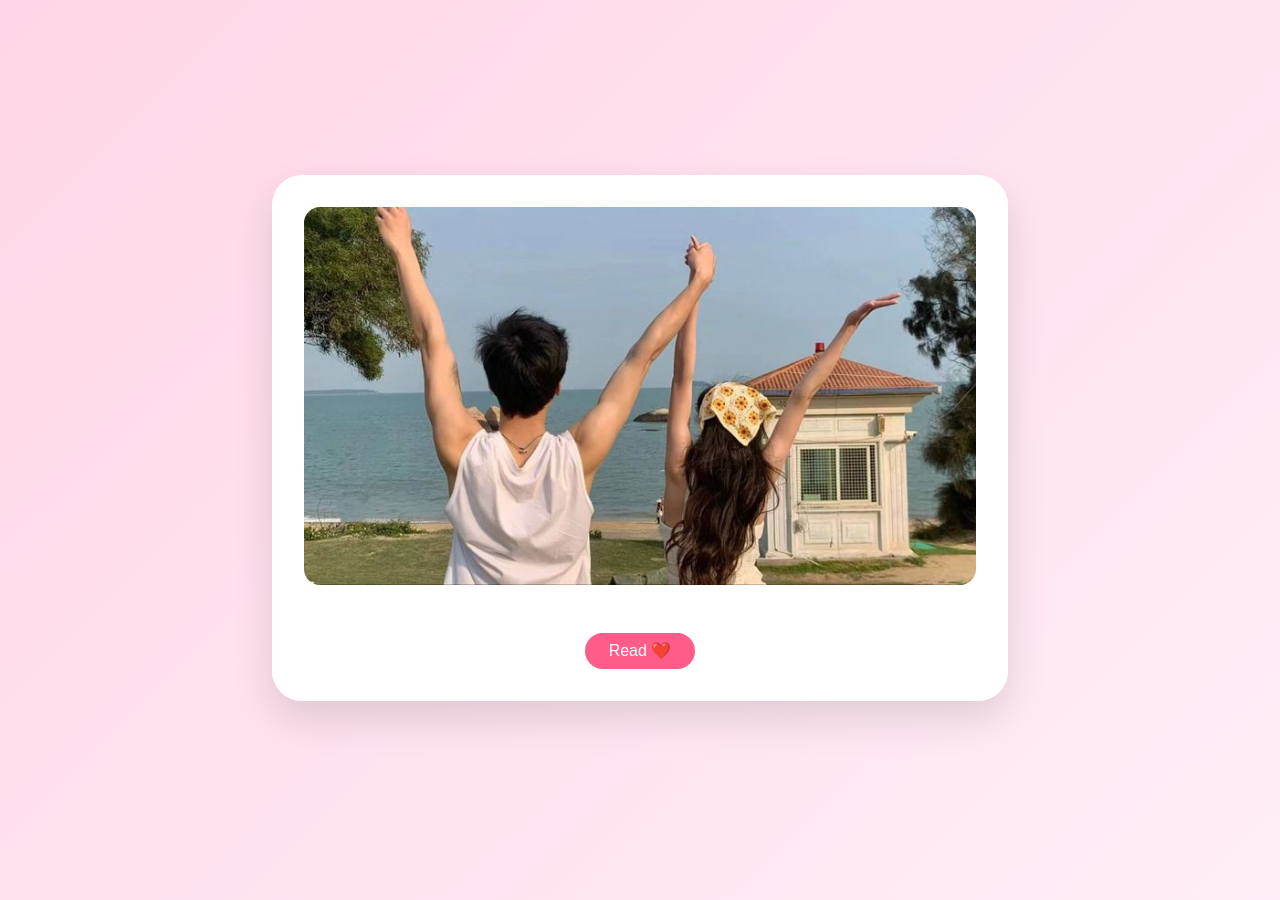
==== index.html @ a7ebdd77 "Move site files to repo root for GitHub Pages" ====
<!DOCTYPE html>
<html lang="en">
<head>
<meta charset="UTF-8">
<meta name="viewport" content="width=device-width, initial-scale=1.0">
<title>Here For You ❤️</title>

<link rel="stylesheet" href="css/bootstrap.min.css">
<link rel="stylesheet" href="style.css">
</head>
<body>

<div class="hearts" id="hearts"></div>

<div class="container py-5">
  <div class="row justify-content-center">
    <div class="col-12 col-lg-8">
      <div class="card slide active card-custom" id="slide1">
        <div class="card-body text-center">
          <img src="photo/download (1).jpg" class="img-fluid rounded-4 main-image" alt="Love Image">

          <div class="mt-4 d-grid gap-2 d-sm-flex justify-content-center">
            <button class="btn btn-pink px-4" onclick="showMessage()">Read ❤️</button>
          </div>

          <div class="text-box mt-4" id="messageBox">
            <h3 class="mb-3">To My Precious ❤️</h3>
            <p>
              Fear is not love, dependence is not love, jealousy is not love, possessiveness and domination are not love, responsibility and duty are not love, self-pity is not love. Love is not the opposite of hate.
            </p>
            <div class="mt-4 d-grid gap-2 d-sm-flex justify-content-center">
              <button class="btn btn-pink" onclick="playMusic()">Play Music 🎵</button>
              <button class="btn btn-outline-pink" onclick="nextSlide()">Next ➜</button>
            </div>
          </div>
        </div>
      </div>

      <div class="card slide card-custom mt-4" id="slide2">
        <div class="card-body text-center">
          <h2 class="mb-4">us in another universe ❤️</h2>
          <img src="gif/Love_ _I love the way you are _ I love the way you smile _ And deep down in my heart _ You're driving me so wild!_ ~__.gif" class="img-fluid gif-preview mx-auto" alt="Cute GIF">
          <h2 class="my-4">Will You Be Mine? ❤️</h2>
          <div class="d-grid gap-2 d-sm-flex justify-content-center">
            <button class="btn btn-pink" onclick="yesAnswer()">YES</button>
            <button class="btn btn-outline-pink" onclick="noAnswer()">NO</button>
          </div>
          <div class="answer-box mt-4" id="answerBox"></div>
        </div>
      </div>
    </div>
  </div>
</div>

<audio id="music">
  <source src="Music/Taylor Swift  Enchanted Taylors Version Lyric Vide.m4a" type="audio/mpeg">
</audio>

<script src="script.js"></script>
</body>
</html>
---- style.css ----
* {
    margin: 0;
    padding: 0;
    box-sizing: border-box;
    font-family: Poppins, sans-serif;
}

body {
    min-height: 100vh;
    overflow-x: hidden;
    background: linear-gradient(135deg, #ffd6e7, #ffeef7);
    color: #3b2246;
    display: flex;
    align-items: center;
    justify-content: center;
    padding: 2rem 0;
}

.hearts {
    position: fixed;
    width: 100%;
    height: 100%;
    overflow: hidden;
    z-index: -1;
}

.hearts span {
    position: absolute;
    bottom: -50px;
    color: rgba(255, 105, 180, 0.38);
    animation: float 10s linear infinite;
}

@keyframes float {
    0% {
        transform: translateY(0);
        opacity: 0;
    }

    30% {
        opacity: 1;
    }

    100% {
        transform: translateY(-110vh);
        opacity: 0;
    }
}

.card-custom {
    background: rgba(255, 255, 255, 0.98);
    border: none;
    border-radius: 30px;
    box-shadow: 0 18px 40px rgba(0, 0, 0, 0.12);
    overflow: hidden;
}

.card-body {
    padding: 2rem;
}

.main-image {
    width: 100%;
    border-radius: 1.5rem;
    margin-bottom: 1.5rem;
}

.btn-pink {
    background: #ff5c8a;
    border: none;
    color: #fff;
    border-radius: 50px;
    transition: transform 0.2s ease, box-shadow 0.2s ease;
}

.btn-pink:hover,
.btn-outline-pink:hover {
    transform: scale(1.05);
}

.btn-outline-pink {
    background: transparent;
    border: 2px solid #ff5c8a;
    color: #ff5c8a;
    border-radius: 50px;
}

.text-box {
    margin-top: 1.5rem;
    padding: 1.5rem;
    background: #fff0f5;
    border-radius: 1rem;
    display: none;
    box-shadow: inset 0 0 0 1px rgba(255, 92, 138, 0.12);
}

.text-box.visible {
    display: block;
}

.slide {
    opacity: 0;
    transform: translateY(20px);
    max-height: 0;
    overflow: hidden;
    visibility: hidden;
    transition: opacity 0.5s ease, transform 0.5s ease, max-height 0.5s ease;
}

.slide.active {
    opacity: 1;
    transform: translateY(0);
    max-height: 2000px;
    visibility: visible;
}

.gif-preview {
    max-width: 100%;
    width: auto;
    height: auto;
    object-fit: contain;
    margin: 0 auto 1.5rem;
    display: block;
    border: 2px dashed #ff9fc2;
    border-radius: 1rem;
}

.answer-box {
    margin-top: 1.5rem;
    font-size: 1.15rem;
    color: #ff3d71;
    font-weight: 700;
}

@media (max-width: 768px) {
    .card-body {
        padding: 1.5rem;
    }

    .gif-preview {
        width: 100%;
    }
}

@media (max-width: 576px) {
    .btn-pink,
    .btn-outline-pink {
        width: 100%;
    }
}
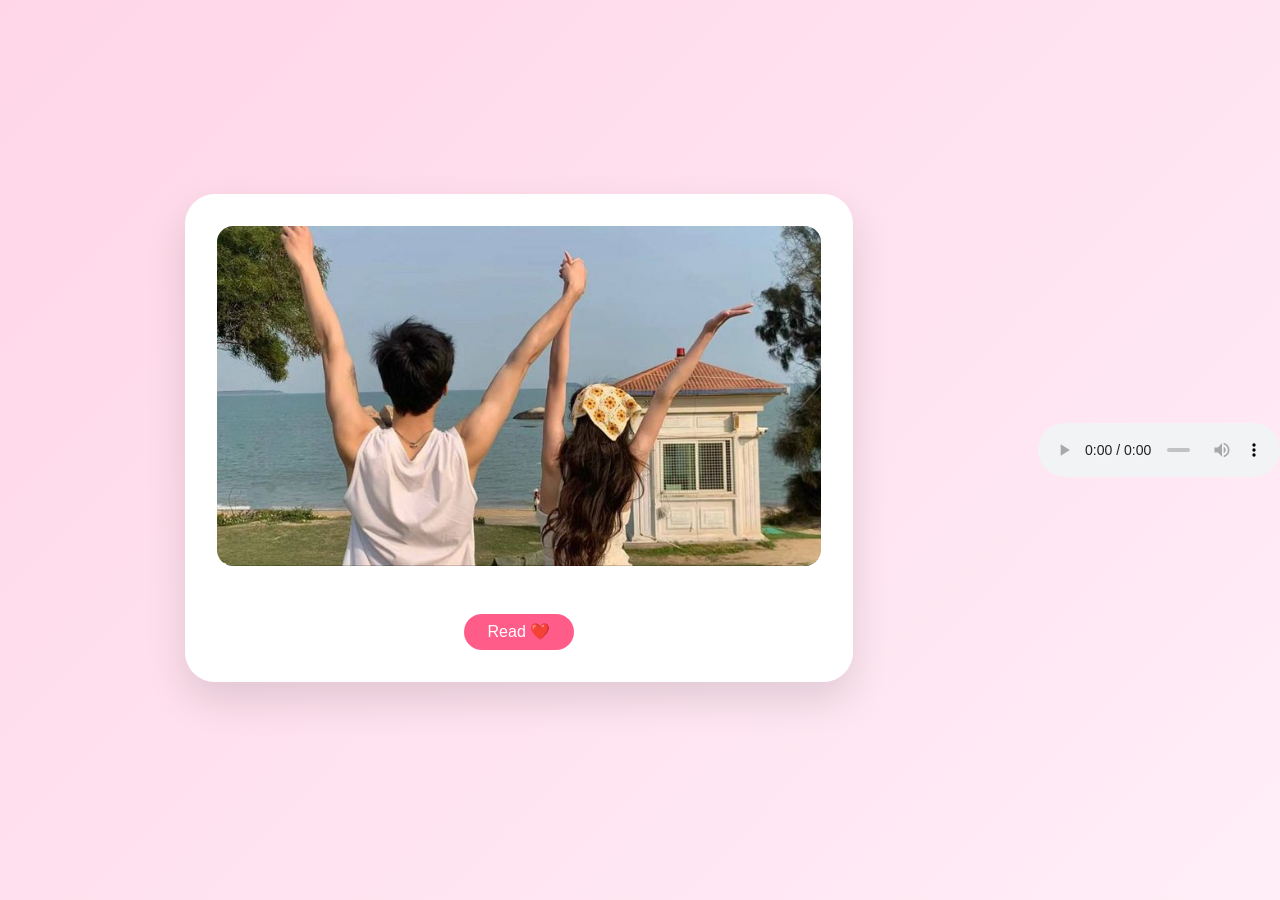
==== commit 97e89a18: "Fix audio path and add controls" ====
--- a/index.html
+++ b/index.html
@@ -52,8 +52,9 @@
   </div>
 </div>
 
-<audio id="music">
-  <source src="Music/Taylor Swift  Enchanted Taylors Version Lyric Vide.m4a" type="audio/mpeg">
+<audio id="music" controls>
+  <source src="Pratical Web/Music/Taylor Swift  Enchanted Taylors Version Lyric Vide.m4a" type="audio/mpeg">
+  Your browser does not support the audio element.
 </audio>
 
 <script src="script.js"></script>
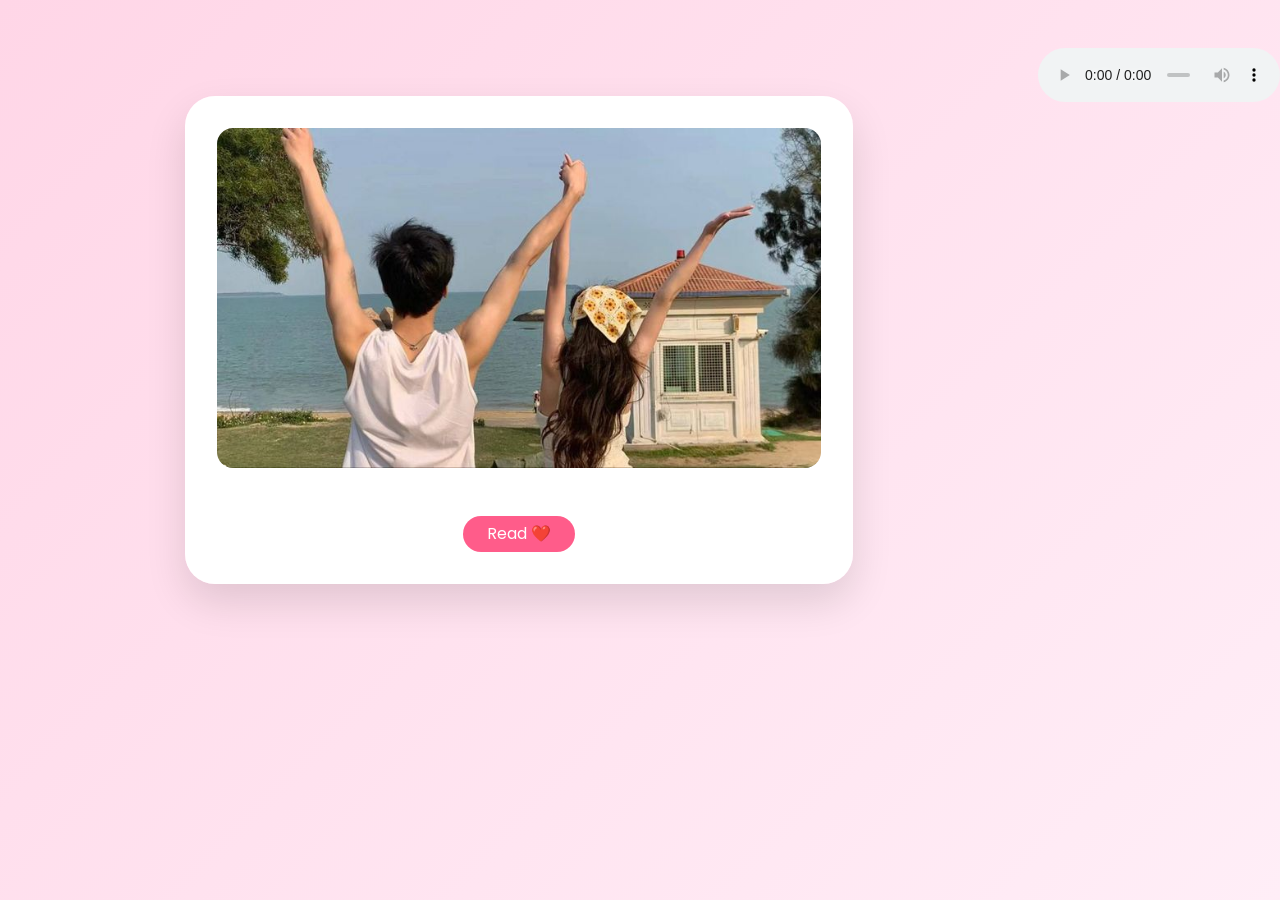
==== commit 3f7aec24: "Improve styling: add Poppins font and top-aligned layout" ====
--- a/index.html
+++ b/index.html
@@ -4,6 +4,10 @@
 <meta charset="UTF-8">
 <meta name="viewport" content="width=device-width, initial-scale=1.0">
 <title>Here For You ❤️</title>
+<!-- Load Poppins font -->
+<link rel="preconnect" href="https://fonts.googleapis.com">
+<link rel="preconnect" href="https://fonts.gstatic.com" crossorigin>
+<link href="https://fonts.googleapis.com/css2?family=Poppins:wght@300;400;600;700&display=swap" rel="stylesheet">
 
 <link rel="stylesheet" href="css/bootstrap.min.css">
 <link rel="stylesheet" href="style.css">
@@ -53,7 +57,8 @@
 </div>
 
 <audio id="music" controls>
-  <source src="Pratical Web/Music/Taylor Swift  Enchanted Taylors Version Lyric Vide.m4a" type="audio/mpeg">
+  <source src="Music/TaylorEnchanted.mp3" type="audio/mpeg">
+  <source src="Music/TaylorEnchanted.m4a" type="audio/mp4">
   Your browser does not support the audio element.
 </audio>
 
--- a/style.css
+++ b/style.css
@@ -11,9 +11,9 @@
     background: linear-gradient(135deg, #ffd6e7, #ffeef7);
     color: #3b2246;
     display: flex;
-    align-items: center;
+    align-items: flex-start;
     justify-content: center;
-    padding: 2rem 0;
+    padding: 3rem 0 6rem;
 }
 
 .hearts {
